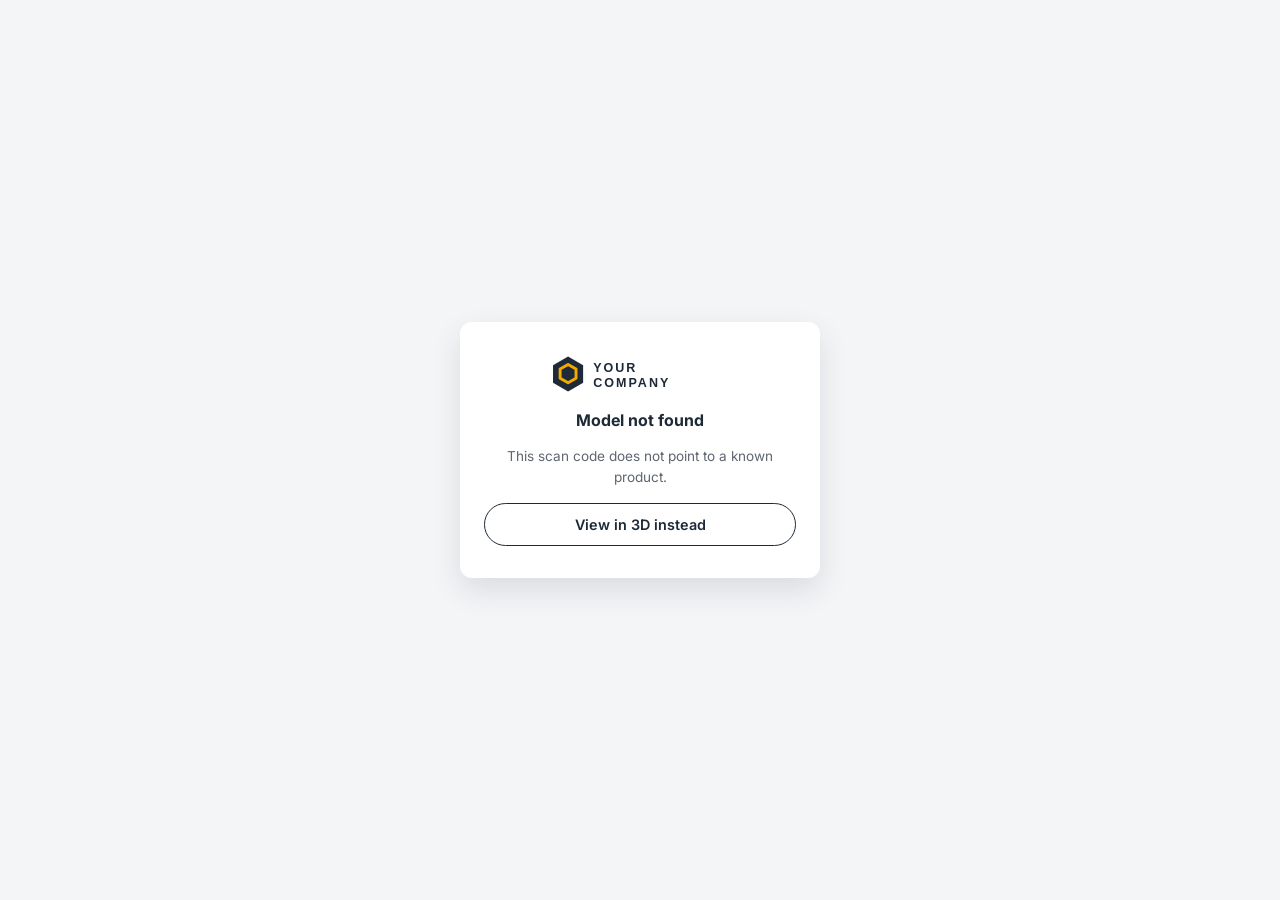
==== ar.html @ d7e55d36 "Add a generic product catalogue demo with 3D viewing and AR. Co-authored-by: Cursor <cursoragent@cur" ====
<!DOCTYPE html>
<html lang="en">
<head>
  <meta charset="utf-8">
  <meta name="viewport" content="width=device-width, initial-scale=1">
  <title>View in AR | Concept demo by Superimmersive</title>
  <link rel="icon" type="image/svg+xml" href="images/mark.svg">
  <link href="https://fonts.googleapis.com/css2?family=Inter:wght@400;600;700&display=swap" rel="stylesheet">
  <style>
    * { box-sizing: border-box; margin: 0; }
    body {
      display: flex;
      min-height: 100vh;
      align-items: center;
      justify-content: center;
      padding: 24px;
      background: #f4f5f7;
      color: #1e2a38;
      font-family: "Inter", "Helvetica Neue", Arial, sans-serif;
      text-align: center;
    }
    main {
      display: flex;
      flex-direction: column;
      align-items: center;
      gap: 16px;
      width: min(360px, 100%);
      padding: 32px 24px;
      border-radius: 12px;
      background: #fff;
      box-shadow: 0 12px 30px rgba(30, 42, 56, 0.12);
    }
    .logo { height: 40px; }
    h1 { font-size: 1rem; font-weight: 700; }
    p { color: #5f6670; font-size: 0.85rem; line-height: 1.5; }
    .actions { display: flex; flex-direction: column; gap: 10px; width: 100%; }
    .button {
      display: inline-flex;
      align-items: center;
      justify-content: center;
      gap: 8px;
      padding: 12px 20px;
      border-radius: 999px;
      background: #1e2a38;
      color: #fff;
      font-size: 0.9rem;
      font-weight: 600;
      text-decoration: none;
    }
    .button img { width: 22px; height: 22px; }
    .button--ghost { border: 1px solid #1e2a38; background: #fff; color: #1e2a38; }
    body.is-tap { cursor: pointer; }
    body.is-tap #open-ar { padding: 16px 24px; font-size: 1rem; }
    [hidden] { display: none !important; }
  </style>
</head>
<body>
  <main>
    <img class="logo" src="images/logo.svg" alt="Your Company">
    <h1 id="title">Opening AR</h1>
    <p id="status">Starting the AR viewer on your phone.</p>
    <div class="actions">
      <a class="button" id="open-ar" href="#" rel="ar" hidden>
        <img src="images/mark.svg" alt="">
        <span>Open in AR</span>
      </a>
      <a class="button button--ghost" id="open-3d" href="index.html">View in 3D instead</a>
    </div>
  </main>

  <script>
    (function () {
      var params = new URLSearchParams(location.search);
      var id = params.get("m") || "";
      var name = params.get("t") || "3D model";
      var title = document.getElementById("title");
      var status = document.getElementById("status");
      var openAr = document.getElementById("open-ar");
      var open3d = document.getElementById("open-3d");

      if (!/^[a-z0-9-]+$/.test(id)) {
        title.textContent = "Model not found";
        status.textContent = "This scan code does not point to a known product.";
        return;
      }

      var pageUrl = new URL("index.html#3d=" + id, location.href).href;
      var MODEL_VERSION = "1";
      var glbUrl = new URL("models/" + id + ".glb?v=" + MODEL_VERSION, location.href).href;
      var usdzUrl = new URL("models/" + id + ".usdz?v=" + MODEL_VERSION, location.href).href;
      open3d.href = pageUrl;
      title.textContent = name;

      var ua = navigator.userAgent;
      var isIOS = /iPad|iPhone|iPod/.test(ua) || (navigator.platform === "MacIntel" && navigator.maxTouchPoints > 1);
      var isAndroid = /Android/i.test(ua);

      if (isIOS) {
        openAr.href = usdzUrl;
        openAr.hidden = false;
        status.textContent = "Tap anywhere to place it in your space.";
        document.body.classList.add("is-tap");
        document.body.addEventListener("click", function (event) {
          if (event.target.closest("a")) return;
          openAr.click();
        });
        try {
          openAr.click();
        } catch (err) {}
        return;
      }

      if (isAndroid) {
        var sceneViewer = "intent://arvr.google.com/scene-viewer/1.2"
          + "?file=" + encodeURIComponent(glbUrl)
          + "&mode=ar_preferred"
          + "&title=" + encodeURIComponent(name)
          + "&resizable=true"
          + "#Intent;scheme=https;package=com.google.android.googlequicksearchbox;"
          + "action=android.intent.action.VIEW;"
          + "S.browser_fallback_url=" + encodeURIComponent(pageUrl) + ";end;";
        openAr.removeAttribute("rel");
        openAr.href = sceneViewer;
        openAr.hidden = false;
        status.textContent = "If AR does not open, tap Open in AR.";
        location.replace(sceneViewer);
        return;
      }

      status.textContent = "AR needs a phone or tablet. Opening the 3D view instead.";
      location.replace(pageUrl);
    })();
  </script>
</body>
</html>
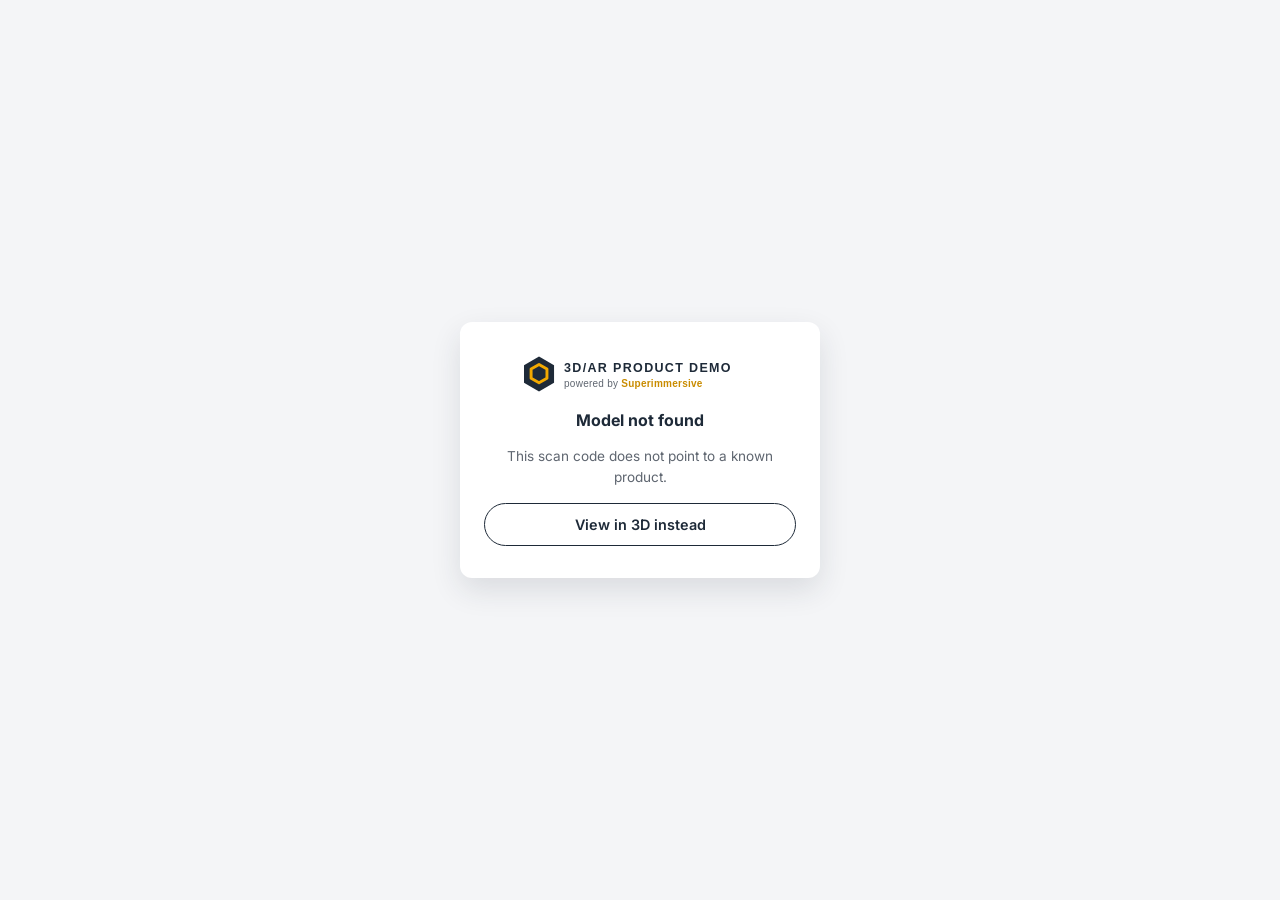
==== commit 185bbeda: "Brand the demo as '3D/AR product demo powered by Superimmersive' Co-authored-by: Cursor <cursoragent" ====
--- a/ar.html
+++ b/ar.html
@@ -56,7 +56,7 @@
 </head>
 <body>
   <main>
-    <img class="logo" src="images/logo.svg" alt="Your Company">
+    <img class="logo" src="images/logo.svg?v=2" alt="3D/AR product demo powered by Superimmersive">
     <h1 id="title">Opening AR</h1>
     <p id="status">Starting the AR viewer on your phone.</p>
     <div class="actions">
@@ -85,7 +85,7 @@
       }
 
       var pageUrl = new URL("index.html#3d=" + id, location.href).href;
-      var MODEL_VERSION = "1";
+      var MODEL_VERSION = "3";
       var glbUrl = new URL("models/" + id + ".glb?v=" + MODEL_VERSION, location.href).href;
       var usdzUrl = new URL("models/" + id + ".usdz?v=" + MODEL_VERSION, location.href).href;
       open3d.href = pageUrl;
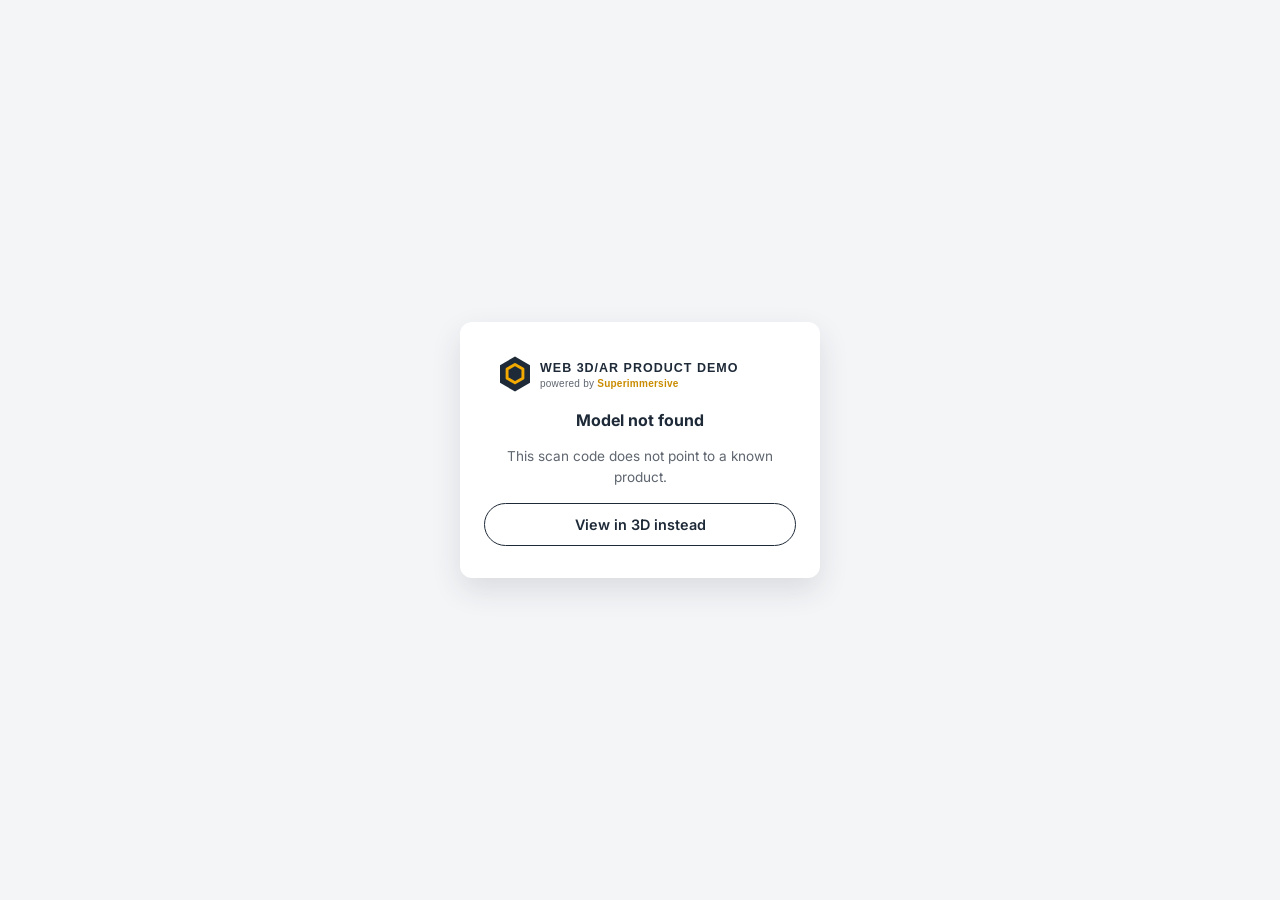
==== commit 1fd433de: "Rewrite the catalogue pitch and make local AR scan codes reachable from a phone. Co-authored-by: Cur" ====
--- a/ar.html
+++ b/ar.html
@@ -56,7 +56,7 @@
 </head>
 <body>
   <main>
-    <img class="logo" src="images/logo.svg?v=2" alt="3D/AR product demo powered by Superimmersive">
+    <img class="logo" src="images/logo.svg?v=3" alt="Web 3D/AR product demo powered by Superimmersive">
     <h1 id="title">Opening AR</h1>
     <p id="status">Starting the AR viewer on your phone.</p>
     <div class="actions">
